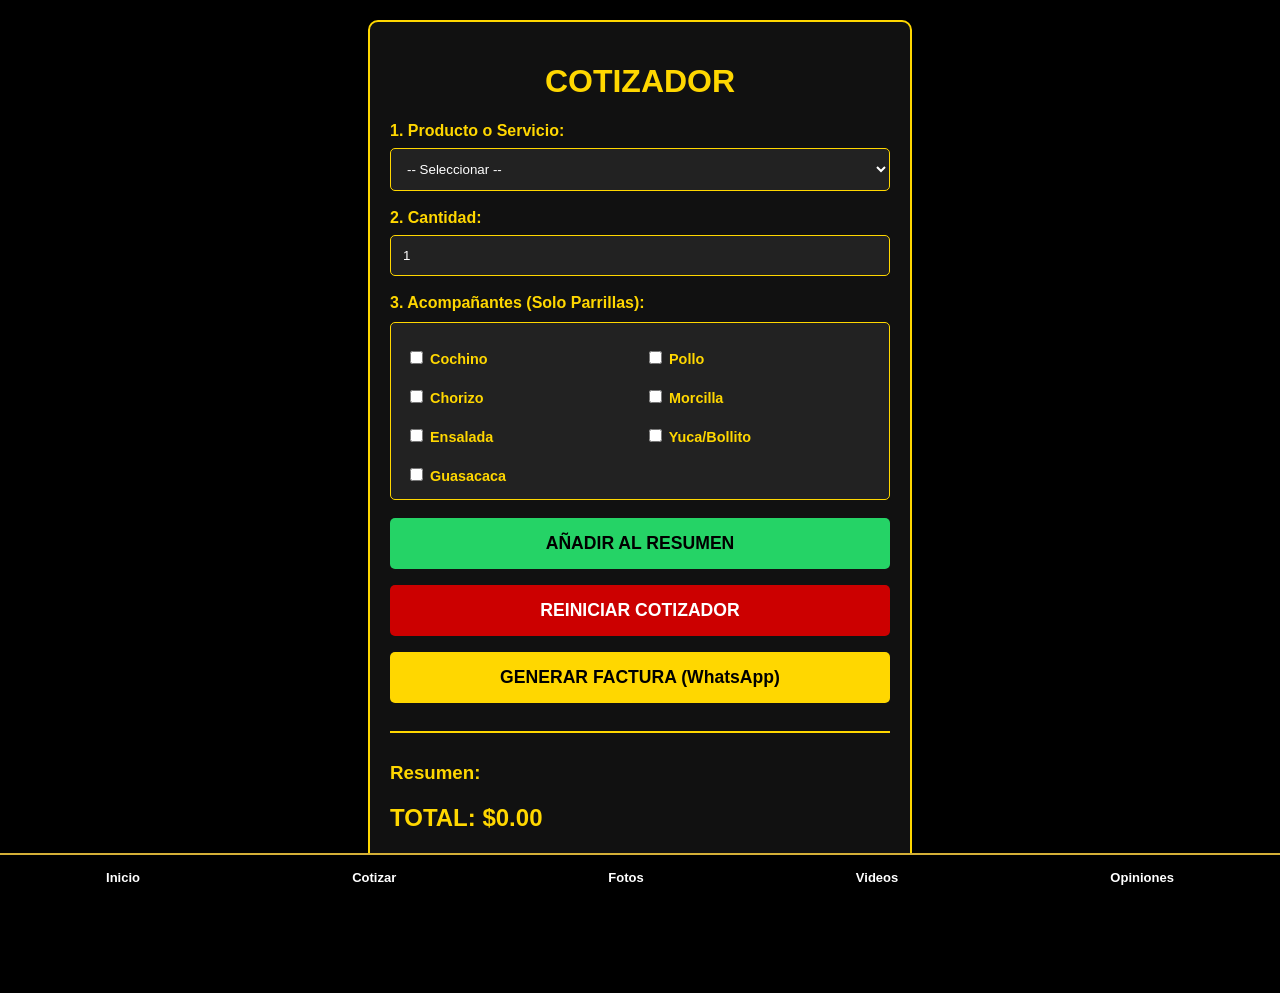
==== cotizador.html @ cdf49031 "Update cotizador.html" ====
<!DOCTYPE html>
<html lang="es">
<head>
    <meta charset="UTF-8">
    <meta name="viewport" content="width=device-width, initial-scale=1.0">
    <title>Cotizador | Los Cócteles de Willian FP</title>
    <style>
        body { background: #000; color: #fff; font-family: sans-serif; padding: 20px; padding-bottom: 120px; margin: 0; }
        .contenedor { max-width: 500px; margin: auto; border: 2px solid #FFD700; padding: 20px; border-radius: 10px; background: #111; }
        h1 { color: #FFD700; text-align: center; text-transform: uppercase; }
        
        label { font-weight: bold; margin-top: 10px; display: block; color: #FFD700; }
        select, input[type="number"] { width: 100%; padding: 12px; margin: 8px 0; border-radius: 5px; border: 1px solid #FFD700; background: #222; color: #fff; box-sizing: border-box; }
        
        .opciones-grid { display: grid; grid-template-columns: 1fr 1fr; gap: 10px; margin: 10px 0; font-size: 0.9em; background: #222; padding: 15px; border-radius: 5px; border: 1px solid #FFD700; }
        
        button { width: 100%; padding: 15px; margin: 8px 0; border-radius: 5px; font-size: 1.1em; box-sizing: border-box; }
        .btn-verde { background: #25d366; color: #000; font-weight: bold; cursor: pointer; border: none; }
        .btn-rojo { background: #cc0000; color: #fff; font-weight: bold; cursor: pointer; border: none; }
        .btn-amarillo { background: #FFD700; color: #000; font-weight: bold; cursor: pointer; border: none; }
        
        #resumen-pedido { margin-top: 20px; border-top: 2px solid #FFD700; padding-top: 10px; }
        .item-resumen { background: #000; padding: 10px; margin: 5px 0; border-radius: 4px; border-left: 3px solid #25d366; }
        
        .menu-flotante { position: fixed; bottom: 0; left: 0; width: 100%; background: #000; padding: 15px 0; display: flex; justify-content: space-around; z-index: 1000; border-top: 2px solid #d4af37; }
        .menu-flotante a { color: #fff; text-decoration: none; font-weight: bold; font-size: 13px; }
    </style>
</head>
<body>

<div class="contenedor">
    <h1>Cotizador</h1>
    
    <label>1. Producto o Servicio:</label>
    <select id="producto">
        <option value="">-- Seleccionar --</option>
        <optgroup label="Parrillas">
            <option value="Parrilla de Solomo|20">Solomo ($20)</option>
            <option value="Parrilla de Lomito|25">Lomito ($25)</option>
            <option value="Parrilla Punta Nacional|20">Punta Nacional ($20)</option>
            <option value="Parrilla Angus|30">Punta Angus ($30)</option>
        </optgroup>
        <optgroup label="Cócteles">
            <option value="Piña Colada|2">Piña Colada ($2)</option>
            <option value="Daiquiri|2">Daiquiri ($2)</option>
            <option value="Ron Punch|1.8">Ron Punch ($1.8)</option>
            <option value="Cuba Libre|1.8">Cuba Libre ($1.8)</option>
            <option value="Caipiroska|1.8">Caipiroska ($1.8)</option>
            <option value="Destornillador|1.8">Destornillador ($1.8)</option>
            <option value="Sex on the Beach|2.5">Sex on the Beach ($2.5)</option>
            <option value="Mojito Cubano|2">Mojito Cubano ($2)</option>
            <option value="Polvo de media noche|3">Polvo de media noche ($3)</option>
            <option value="Arcoíris|2.5">Arcoíris ($2.5)</option>
            <option value="Tequila Sunrise|3">Tequila Sunrise ($3)</option>
            <option value="Canto de Sirena|3.5">Canto de Sirena ($3.5)</option>
            <option value="Cóctel Frutos Secos|2.5">Cóctel Frutos Secos ($2.5)</option>
            <option value="Coco Loco|3">Coco Loco ($3)</option>
            <option value="Orgasmo|4">Orgasmo ($4)</option>
            <option value="Orgasmo Múltiple|5">Orgasmo Múltiple ($5)</option>
            <option value="Margarita|3">Margarita ($3)</option>
            <option value="Magallanes Campeón|3">Magallanes Campeón ($3)</option>
        </optgroup>
        <optgroup label="Servicios">
            <option value="Bartender|70">Bartender ($70)</option>
            <option value="Mesonero|65">Mesonero ($65)</option>
            <option value="Parrillero|65">Parrillero ($65)</option>
        </optgroup>
    </select>

    <label>2. Cantidad:</label>
    <input type="number" id="cantidad" value="1" min="1">

    <label>3. Acompañantes (Solo Parrillas):</label>
    <div class="opciones-grid" id="acompanantes">
        <label><input type="checkbox" value="Cochino"> Cochino</label>
        <label><input type="checkbox" value="Pollo"> Pollo</label>
        <label><input type="checkbox" value="Chorizo"> Chorizo</label>
        <label><input type="checkbox" value="Morcilla"> Morcilla</label>
        <label><input type="checkbox" value="Ensalada"> Ensalada</label>
        <label><input type="checkbox" value="Yuca/Bollito"> Yuca/Bollito</label>
        <label><input type="checkbox" value="Guasacaca"> Guasacaca</label>
    </div>

    <button class="btn-verde" onclick="agregar()">AÑADIR AL RESUMEN</button>
    <button class="btn-rojo" onclick="reiniciar()">REINICIAR COTIZADOR</button>
    <button class="btn-amarillo" onclick="enviarWhatsApp()">GENERAR FACTURA (WhatsApp)</button>

    <div id="resumen-pedido">
        <h3 style="color: #FFD700;">Resumen:</h3>
        <div id="lista-items"></div>
        <h2 id="total-text" style="color: #FFD700;">TOTAL: $0.00</h2>
    </div>
</div>

<nav class="menu-flotante">
    <a href="index.html">Inicio</a>
    <a href="cotizador.html">Cotizar</a>
    <a href="fotos.html">Fotos</a>
    <a href="videos.html">Videos</a>
    <a href="opiniones.html">Opiniones</a>
</nav>

<script>
    let pedido = [];
    let total = 0;

    function agregar() {
        let select = document.getElementById('producto');
        if (!select.value) { alert("Por favor, selecciona un producto primero."); return; }
        
        let parts = select.value.split('|');
        let nombre = parts[0];
        let precio = parseFloat(parts[1]);
        let cant = parseInt(document.getElementById('cantidad').value);
        
        // Recoger acompañantes de la parrilla
        let extras = [];
        document.querySelectorAll('#acompanantes input:checked').forEach(c => extras.push(c.value));
        
        let descripcionFinal = nombre;
        if (extras.length > 0) {
            descripcionFinal += " (" + extras.join(", ") + ")";
        }

        let subtotal = precio * cant;
        pedido.push({nombre: descripcionFinal, cant: cant, subtotal: subtotal});
        total += subtotal;
        
        // Limpiar formulario para el siguiente item
        select.value = "";
        document.getElementById('cantidad').value = "1";
        document.querySelectorAll('#acompanantes input').forEach(c => c.checked = false);
        
        actualizarUI();
    }

    function actualizarUI() {
        let lista = document.getElementById('lista-items');
        lista.innerHTML = pedido.map(i => `<div class="item-resumen">${i.cant}x ${i.nombre} - $${i.subtotal.toFixed(2)}</div>`).join('');
        document.getElementById('total-text').innerText = "TOTAL: $" + total.toFixed(2);
    }

    function reiniciar() {
        pedido = []; 
        total = 0;
        document.getElementById('producto').value = "";
        document.getElementById('cantidad').value = "1";
        document.querySelectorAll('#acompanantes input').forEach(c => c.checked = false);
        actualizarUI();
    }

    function enviarWhatsApp() {
        if(pedido.length === 0) { alert("¡El pedido está vacío, Capitán!"); return; }
        let msg = "Hola Willian, quiero cotizar el siguiente pedido:\n\n" + pedido.map(i => i.cant + "x " + i.nombre + " - $" + i.subtotal.toFixed(2)).join("\n");
        msg += "\n\nTOTAL: $" + total.toFixed(2);
        
        // Número de Willian Campos
        window.open("https://wa.me/584248237912?text=" + encodeURIComponent(msg));
    }
</script>

</body>
</html>
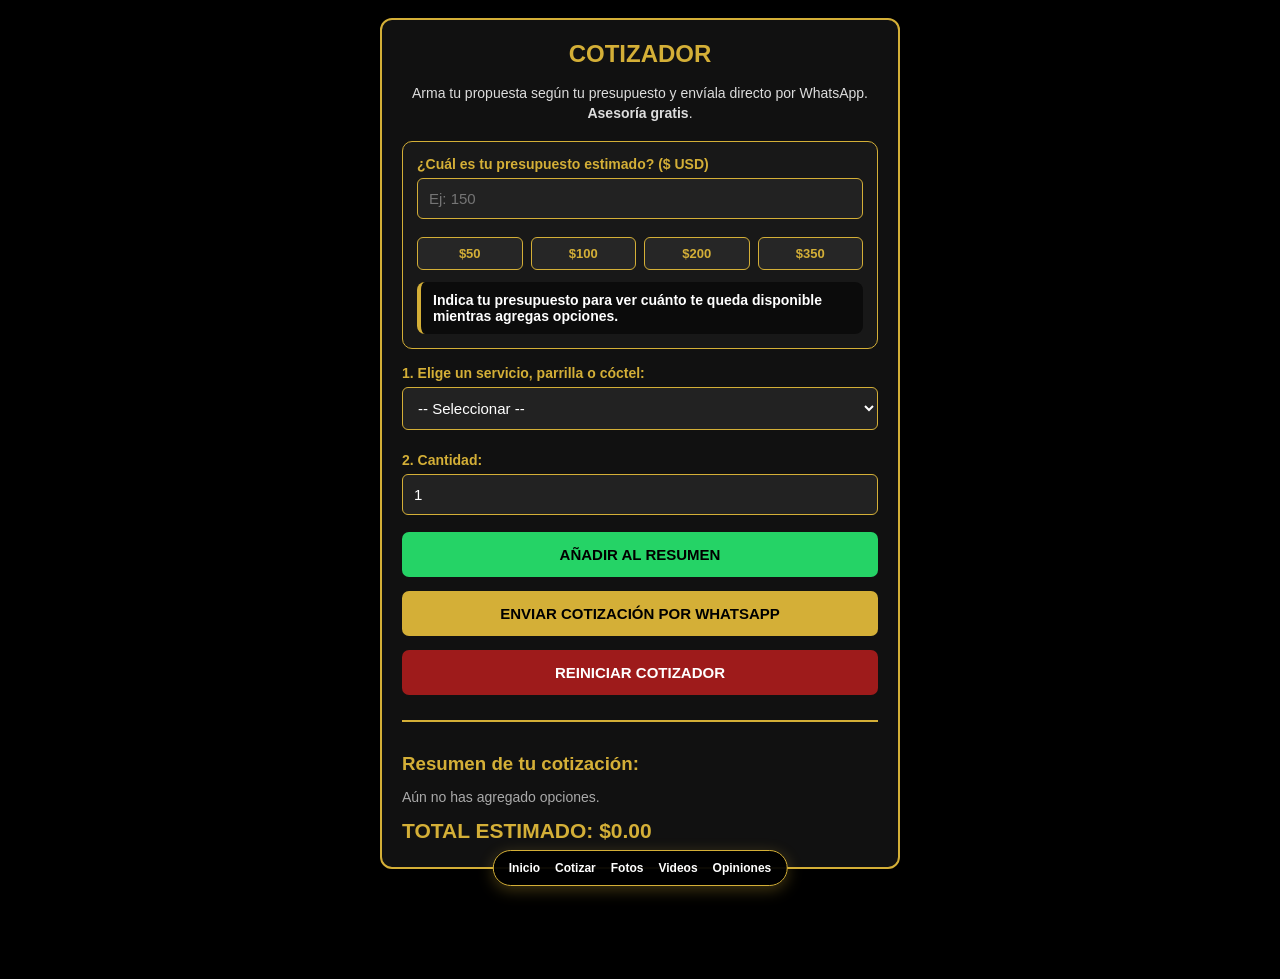
==== commit a17baa71: "Update cotizador.html" ====
--- a/cotizador.html
+++ b/cotizador.html
@@ -3,62 +3,93 @@
 <head>
     <meta charset="UTF-8">
     <meta name="viewport" content="width=device-width, initial-scale=1.0">
-    <title>Cotizador | Los Cócteles de Willian FP</title>
+    <meta name="theme-color" content="#000000">
+    <title>Cotizador | Los Cócteles de Willian</title>
     <style>
-        body { background: #000; color: #fff; font-family: sans-serif; padding: 20px; padding-bottom: 120px; margin: 0; }
-        .contenedor { max-width: 500px; margin: auto; border: 2px solid #FFD700; padding: 20px; border-radius: 10px; background: #111; }
-        h1 { color: #FFD700; text-align: center; text-transform: uppercase; }
-        
-        label { font-weight: bold; margin-top: 10px; display: block; color: #FFD700; }
-        select, input[type="number"] { width: 100%; padding: 12px; margin: 8px 0; border-radius: 5px; border: 1px solid #FFD700; background: #222; color: #fff; box-sizing: border-box; }
-        
-        .opciones-grid { display: grid; grid-template-columns: 1fr 1fr; gap: 10px; margin: 10px 0; font-size: 0.9em; background: #222; padding: 15px; border-radius: 5px; border: 1px solid #FFD700; }
-        
-        button { width: 100%; padding: 15px; margin: 8px 0; border-radius: 5px; font-size: 1.1em; box-sizing: border-box; }
-        .btn-verde { background: #25d366; color: #000; font-weight: bold; cursor: pointer; border: none; }
-        .btn-rojo { background: #cc0000; color: #fff; font-weight: bold; cursor: pointer; border: none; }
-        .btn-amarillo { background: #FFD700; color: #000; font-weight: bold; cursor: pointer; border: none; }
-        
-        #resumen-pedido { margin-top: 20px; border-top: 2px solid #FFD700; padding-top: 10px; }
-        .item-resumen { background: #000; padding: 10px; margin: 5px 0; border-radius: 4px; border-left: 3px solid #25d366; }
-        
-        .menu-flotante { position: fixed; bottom: 0; left: 0; width: 100%; background: #000; padding: 15px 0; display: flex; justify-content: space-around; z-index: 1000; border-top: 2px solid #d4af37; }
-        .menu-flotante a { color: #fff; text-decoration: none; font-weight: bold; font-size: 13px; }
+        body { background: #000; color: #fff; font-family: 'Arial', sans-serif; padding: 18px; padding-bottom: 110px; margin: 0; }
+        .contenedor { max-width: 520px; margin: auto; border: 2px solid #d4af37; padding: 20px; border-radius: 12px; background: #111; box-sizing: border-box; }
+        h1 { color: #d4af37; text-align: center; text-transform: uppercase; margin-top: 0; font-size: 24px; }
+        .subtitulo { text-align: center; color: #ddd; font-size: 14px; margin-bottom: 18px; line-height: 1.4; }
+
+        .bloque-presupuesto { background: #181818; border: 1px solid #d4af37; border-radius: 10px; padding: 14px; margin-bottom: 16px; }
+        .chips-presupuesto { display: grid; grid-template-columns: repeat(4, 1fr); gap: 8px; margin-top: 8px; }
+        .chip-btn { background: #262626; color: #d4af37; border: 1px solid #d4af37; border-radius: 6px; padding: 8px 4px; font-weight: bold; font-size: 13px; cursor: pointer; }
+        .chip-btn:hover { background: #d4af37; color: #000; }
+
+        .estado-presupuesto { margin-top: 12px; padding: 10px 12px; border-radius: 8px; font-size: 14px; font-weight: bold; background: #0b0b0b; border-left: 4px solid #d4af37; }
+        .estado-ok { color: #25d366; border-left-color: #25d366; }
+        .estado-alerta { color: #ffcc00; border-left-color: #ffcc00; }
+
+        label { font-weight: bold; margin-top: 12px; display: block; color: #d4af37; font-size: 14px; }
+        select, input[type="number"] { width: 100%; padding: 11px; margin: 6px 0 10px; border-radius: 6px; border: 1px solid #d4af37; background: #222; color: #fff; box-sizing: border-box; font-size: 15px; }
+
+        #bloque-acompanantes { display: none; margin-top: 6px; }
+        .opciones-grid { display: grid; grid-template-columns: 1fr 1fr; gap: 8px; margin: 8px 0 12px; font-size: 13px; background: #1a1a1a; padding: 12px; border-radius: 8px; border: 1px solid #d4af37; }
+        .opciones-grid label { margin: 0; color: #fff; font-weight: normal; display: flex; align-items: center; gap: 6px; cursor: pointer; }
+
+        button.accion-principal { width: 100%; padding: 14px; margin: 7px 0; border-radius: 7px; font-size: 15px; box-sizing: border-box; font-weight: bold; cursor: pointer; border: none; }
+        .btn-verde { background: #25d366; color: #000; }
+        .btn-amarillo { background: #d4af37; color: #000; }
+        .btn-rojo { background: #9e1b1b; color: #fff; }
+
+        #resumen-pedido { margin-top: 18px; border-top: 2px solid #d4af37; padding-top: 12px; }
+        .item-resumen { background: #000; padding: 10px 12px; margin: 7px 0; border-radius: 6px; border-left: 3px solid #25d366; display: flex; justify-content: space-between; align-items: center; gap: 10px; font-size: 14px; }
+        .btn-quitar { background: transparent; color: #ff6b6b; border: 1px solid #ff6b6b; border-radius: 5px; padding: 4px 8px; font-size: 12px; cursor: pointer; flex-shrink: 0; }
+        .total-final { color: #d4af37; margin: 12px 0 4px; font-size: 21px; }
+
+        .menu-flotante { position: fixed; bottom: 14px; left: 50%; transform: translateX(-50%); background: rgba(0, 0, 0, 0.95); padding: 10px 15px; border-radius: 30px; display: flex; gap: 15px; box-shadow: 0 4px 15px rgba(212, 175, 55, 0.3); z-index: 1000; border: 1px solid #d4af37; font-size: 12px; }
+        .menu-flotante a { color: #fff; text-decoration: none; font-weight: bold; }
+        .menu-flotante a:hover { color: #d4af37; }
     </style>
 </head>
 <body>
 
 <div class="contenedor">
     <h1>Cotizador</h1>
-    
-    <label>1. Producto o Servicio:</label>
-    <select id="producto">
+    <p class="subtitulo">Arma tu propuesta según tu presupuesto y envíala directo por WhatsApp. <strong>Asesoría gratis</strong>.</p>
+
+    <div class="bloque-presupuesto">
+        <label style="margin-top: 0;">¿Cuál es tu presupuesto estimado? ($ USD)</label>
+        <input type="number" id="presupuesto" placeholder="Ej: 150" min="0" step="1" oninput="actualizarUI()">
+        <div class="chips-presupuesto">
+            <button type="button" class="chip-btn" onclick="setPresupuesto(50)">$50</button>
+            <button type="button" class="chip-btn" onclick="setPresupuesto(100)">$100</button>
+            <button type="button" class="chip-btn" onclick="setPresupuesto(200)">$200</button>
+            <button type="button" class="chip-btn" onclick="setPresupuesto(350)">$350</button>
+        </div>
+        <div id="estado-presupuesto" class="estado-presupuesto">
+            Indica tu presupuesto para ver cuánto te queda disponible mientras agregas opciones.
+        </div>
+    </div>
+
+    <label for="producto">1. Elige un servicio, parrilla o cóctel:</label>
+    <select id="producto" onchange="toggleAcompanantes()">
         <option value="">-- Seleccionar --</option>
         <optgroup label="Parrillas">
-            <option value="Parrilla de Solomo|20">Solomo ($20)</option>
-            <option value="Parrilla de Lomito|25">Lomito ($25)</option>
-            <option value="Parrilla Punta Nacional|20">Punta Nacional ($20)</option>
-            <option value="Parrilla Angus|30">Punta Angus ($30)</option>
+            <option value="Parrilla de Solomo|30">Solomo ($30)</option>
+            <option value="Parrilla de Lomito|35">Lomito ($35)</option>
+            <option value="Parrilla Punta Nacional|30">Punta Nacional ($30)</option>
+            <option value="Parrilla Angus|45">Punta Angus ($45)</option>
         </optgroup>
         <optgroup label="Cócteles">
-            <option value="Piña Colada|2">Piña Colada ($2)</option>
-            <option value="Daiquiri|2">Daiquiri ($2)</option>
-            <option value="Ron Punch|1.8">Ron Punch ($1.8)</option>
-            <option value="Cuba Libre|1.8">Cuba Libre ($1.8)</option>
-            <option value="Caipiroska|1.8">Caipiroska ($1.8)</option>
-            <option value="Destornillador|1.8">Destornillador ($1.8)</option>
-            <option value="Sex on the Beach|2.5">Sex on the Beach ($2.5)</option>
-            <option value="Mojito Cubano|2">Mojito Cubano ($2)</option>
-            <option value="Polvo de media noche|3">Polvo de media noche ($3)</option>
-            <option value="Arcoíris|2.5">Arcoíris ($2.5)</option>
-            <option value="Tequila Sunrise|3">Tequila Sunrise ($3)</option>
-            <option value="Canto de Sirena|3.5">Canto de Sirena ($3.5)</option>
-            <option value="Cóctel Frutos Secos|2.5">Cóctel Frutos Secos ($2.5)</option>
-            <option value="Coco Loco|3">Coco Loco ($3)</option>
-            <option value="Orgasmo|4">Orgasmo ($4)</option>
-            <option value="Orgasmo Múltiple|5">Orgasmo Múltiple ($5)</option>
-            <option value="Margarita|3">Margarita ($3)</option>
-            <option value="Magallanes Campeón|3">Magallanes Campeón ($3)</option>
+            <option value="Piña Colada|3">Piña Colada ($3)</option>
+            <option value="Daiquiri|3">Daiquiri ($3)</option>
+            <option value="Ron Punch|2.5">Ron Punch ($2.5)</option>
+            <option value="Cuba Libre|2.5">Cuba Libre ($2.5)</option>
+            <option value="Caipiroska|3">Caipiroska ($3)</option>
+            <option value="Destornillador|3">Destornillador ($3)</option>
+            <option value="Sex on the Beach|3.5">Sex on the Beach ($3.5)</option>
+            <option value="Mojito Cubano|3">Mojito Cubano ($3)</option>
+            <option value="Polvo de media noche|5">Polvo de media noche ($5)</option>
+            <option value="Arcoíris|4">Arcoíris ($4)</option>
+            <option value="Tequila Sunrise|4">Tequila Sunrise ($4)</option>
+            <option value="Canto de Sirena|4.5">Canto de Sirena ($4.5)</option>
+            <option value="Cóctel Frutos Secos|3.5">Cóctel Frutos Secos ($3.5)</option>
+            <option value="Coco Loco|5">Coco Loco ($5)</option>
+            <option value="Orgasmo|6">Orgasmo ($6)</option>
+            <option value="Orgasmo Múltiple|7">Orgasmo Múltiple ($7)</option>
+            <option value="Margarita|4">Margarita ($4)</option>
+            <option value="Magallanes Campeón|4">Magallanes Campeón ($4)</option>
         </optgroup>
         <optgroup label="Servicios">
             <option value="Bartender|70">Bartender ($70)</option>
@@ -67,28 +98,30 @@
         </optgroup>
     </select>
 
-    <label>2. Cantidad:</label>
+    <label for="cantidad">2. Cantidad:</label>
     <input type="number" id="cantidad" value="1" min="1">
 
-    <label>3. Acompañantes (Solo Parrillas):</label>
-    <div class="opciones-grid" id="acompanantes">
-        <label><input type="checkbox" value="Cochino"> Cochino</label>
-        <label><input type="checkbox" value="Pollo"> Pollo</label>
-        <label><input type="checkbox" value="Chorizo"> Chorizo</label>
-        <label><input type="checkbox" value="Morcilla"> Morcilla</label>
-        <label><input type="checkbox" value="Ensalada"> Ensalada</label>
-        <label><input type="checkbox" value="Yuca/Bollito"> Yuca/Bollito</label>
-        <label><input type="checkbox" value="Guasacaca"> Guasacaca</label>
+    <div id="bloque-acompanantes">
+        <label>3. Acompañantes (Parrillas):</label>
+        <div class="opciones-grid" id="acompanantes">
+            <label><input type="checkbox" value="Cochino"> Cochino</label>
+            <label><input type="checkbox" value="Pollo"> Pollo</label>
+            <label><input type="checkbox" value="Chorizo"> Chorizo</label>
+            <label><input type="checkbox" value="Morcilla"> Morcilla</label>
+            <label><input type="checkbox" value="Ensalada"> Ensalada</label>
+            <label><input type="checkbox" value="Yuca/Bollito"> Yuca/Bollito</label>
+            <label><input type="checkbox" value="Guasacaca"> Guasacaca</label>
+        </div>
     </div>
 
-    <button class="btn-verde" onclick="agregar()">AÑADIR AL RESUMEN</button>
-    <button class="btn-rojo" onclick="reiniciar()">REINICIAR COTIZADOR</button>
-    <button class="btn-amarillo" onclick="enviarWhatsApp()">GENERAR FACTURA (WhatsApp)</button>
+    <button type="button" class="accion-principal btn-verde" onclick="agregar()">AÑADIR AL RESUMEN</button>
+    <button type="button" class="accion-principal btn-amarillo" onclick="enviarWhatsApp()">ENVIAR COTIZACIÓN POR WHATSAPP</button>
+    <button type="button" class="accion-principal btn-rojo" onclick="reiniciar()">REINICIAR COTIZADOR</button>
 
     <div id="resumen-pedido">
-        <h3 style="color: #FFD700;">Resumen:</h3>
-        <div id="lista-items"></div>
-        <h2 id="total-text" style="color: #FFD700;">TOTAL: $0.00</h2>
+        <h3 style="color: #d4af37; margin-bottom: 8px;">Resumen de tu cotización:</h3>
+        <div id="lista-items"><p style="color: #aaa; font-size: 14px;">Aún no has agregado opciones.</p></div>
+        <h2 id="total-text" class="total-final">TOTAL ESTIMADO: $0.00</h2>
     </div>
 </div>
 
@@ -102,61 +135,126 @@
 
 <script>
     let pedido = [];
-    let total = 0;
+
+    function setPresupuesto(monto) {
+        document.getElementById('presupuesto').value = monto;
+        actualizarUI();
+    }
+
+    function toggleAcompanantes() {
+        let val = document.getElementById('producto').value;
+        let bloque = document.getElementById('bloque-acompanantes');
+        bloque.style.display = val.startsWith("Parrilla") ? "block" : "none";
+        if (!val.startsWith("Parrilla")) {
+            document.querySelectorAll('#acompanantes input').forEach(c => c.checked = false);
+        }
+    }
 
     function agregar() {
         let select = document.getElementById('producto');
-        if (!select.value) { alert("Por favor, selecciona un producto primero."); return; }
-        
+        if (!select.value) {
+            alert("Por favor, selecciona un servicio, parrilla o cóctel primero.");
+            return;
+        }
+
         let parts = select.value.split('|');
         let nombre = parts[0];
         let precio = parseFloat(parts[1]);
+
         let cant = parseInt(document.getElementById('cantidad').value);
-        
-        // Recoger acompañantes de la parrilla
+        if (isNaN(cant) || cant < 1) {
+            cant = 1;
+        }
+
         let extras = [];
-        document.querySelectorAll('#acompanantes input:checked').forEach(c => extras.push(c.value));
-        
+        if (select.value.startsWith("Parrilla")) {
+            document.querySelectorAll('#acompanantes input:checked').forEach(c => extras.push(c.value));
+        }
+
         let descripcionFinal = nombre;
         if (extras.length > 0) {
             descripcionFinal += " (" + extras.join(", ") + ")";
         }
 
         let subtotal = precio * cant;
-        pedido.push({nombre: descripcionFinal, cant: cant, subtotal: subtotal});
-        total += subtotal;
-        
-        // Limpiar formulario para el siguiente item
+        pedido.push({ nombre: descripcionFinal, cant: cant, subtotal: subtotal });
+
         select.value = "";
         document.getElementById('cantidad').value = "1";
         document.querySelectorAll('#acompanantes input').forEach(c => c.checked = false);
-        
+        toggleAcompanantes();
+        actualizarUI();
+    }
+
+    function quitarItem(index) {
+        pedido.splice(index, 1);
         actualizarUI();
     }
 
     function actualizarUI() {
         let lista = document.getElementById('lista-items');
-        lista.innerHTML = pedido.map(i => `<div class="item-resumen">${i.cant}x ${i.nombre} - $${i.subtotal.toFixed(2)}</div>`).join('');
-        document.getElementById('total-text').innerText = "TOTAL: $" + total.toFixed(2);
+        if (pedido.length === 0) {
+            lista.innerHTML = '<p style="color: #aaa; font-size: 14px;">Aún no has agregado opciones.</p>';
+        } else {
+            lista.innerHTML = pedido.map((i, idx) => `
+                <div class="item-resumen">
+                    <span>${i.cant}x ${i.nombre} - <strong>$${i.subtotal.toFixed(2)}</strong></span>
+                    <button type="button" class="btn-quitar" onclick="quitarItem(${idx})">Quitar</button>
+                </div>
+            `).join('');
+        }
+
+        let total = pedido.reduce((acc, item) => acc + item.subtotal, 0);
+        document.getElementById('total-text').innerText = "TOTAL ESTIMADO: $" + total.toFixed(2);
+
+        let presRaw = parseFloat(document.getElementById('presupuesto').value);
+        let estadoBox = document.getElementById('estado-presupuesto');
+
+        if (!isNaN(presRaw) && presRaw > 0) {
+            let diferencia = presRaw - total;
+            if (diferencia >= 0) {
+                estadoBox.className = "estado-presupuesto estado-ok";
+                estadoBox.innerText = "Dentro de tu presupuesto ($" + presRaw.toFixed(2) + ") — Te quedan $" + diferencia.toFixed(2) + " disponibles.";
+            } else {
+                estadoBox.className = "estado-presupuesto estado-alerta";
+                estadoBox.innerText = "Supera tu presupuesto ($" + presRaw.toFixed(2) + ") por $" + Math.abs(diferencia).toFixed(2) + ". Puedes quitar algún ítem o pedir asesoría.";
+            }
+        } else {
+            estadoBox.className = "estado-presupuesto";
+            estadoBox.innerText = "Indica tu presupuesto para ver cuánto te queda disponible mientras agregas opciones.";
+        }
     }
 
     function reiniciar() {
-        pedido = []; 
-        total = 0;
+        pedido = [];
+        document.getElementById('presupuesto').value = "";
         document.getElementById('producto').value = "";
         document.getElementById('cantidad').value = "1";
         document.querySelectorAll('#acompanantes input').forEach(c => c.checked = false);
+        toggleAcompanantes();
         actualizarUI();
     }
 
     function enviarWhatsApp() {
-        if(pedido.length === 0) { alert("¡El pedido está vacío, Capitán!"); return; }
-        let msg = "Hola Willian, quiero cotizar el siguiente pedido:\n\n" + pedido.map(i => i.cant + "x " + i.nombre + " - $" + i.subtotal.toFixed(2)).join("\n");
-        msg += "\n\nTOTAL: $" + total.toFixed(2);
-        
-        // Número de Willian Campos
-        window.open("https://wa.me/584248237912?text=" + encodeURIComponent(msg));
-    }
+        if (pedido.length === 0) {
+            alert("Agrega al menos un servicio, parrilla o cóctel antes de enviar.");
+            return;
+        }
+        let total = pedido.reduce((acc, item) => acc + item.subtotal, 0);
+        let presRaw = parseFloat(document.getElementById('presupuesto').value);
+
+        let msg = "Hola Willian, quiero cotizar lo siguiente con Los Cócteles de Willian:\n\n";
+        msg += pedido.map(i => "• " + i.cant + "x " + i.nombre + " — $" + i.subtotal.toFixed(2)).join("\n");
+        msg += "\n\nTotal estimado: $" + total.toFixed(2);
+        if (!isNaN(presRaw) && presRaw > 0) {
+            msg += "\nMi presupuesto estimado: $" + presRaw.toFixed(2);
+        }
+        msg += "\n\nAgradezco asesoría y disponibilidad de fecha.";
+
+        window.open("https://wa.me/584267746622?text=" + encodeURIComponent(msg), "_blank");
+    }
+
+    actualizarUI();
 </script>
 
 </body>
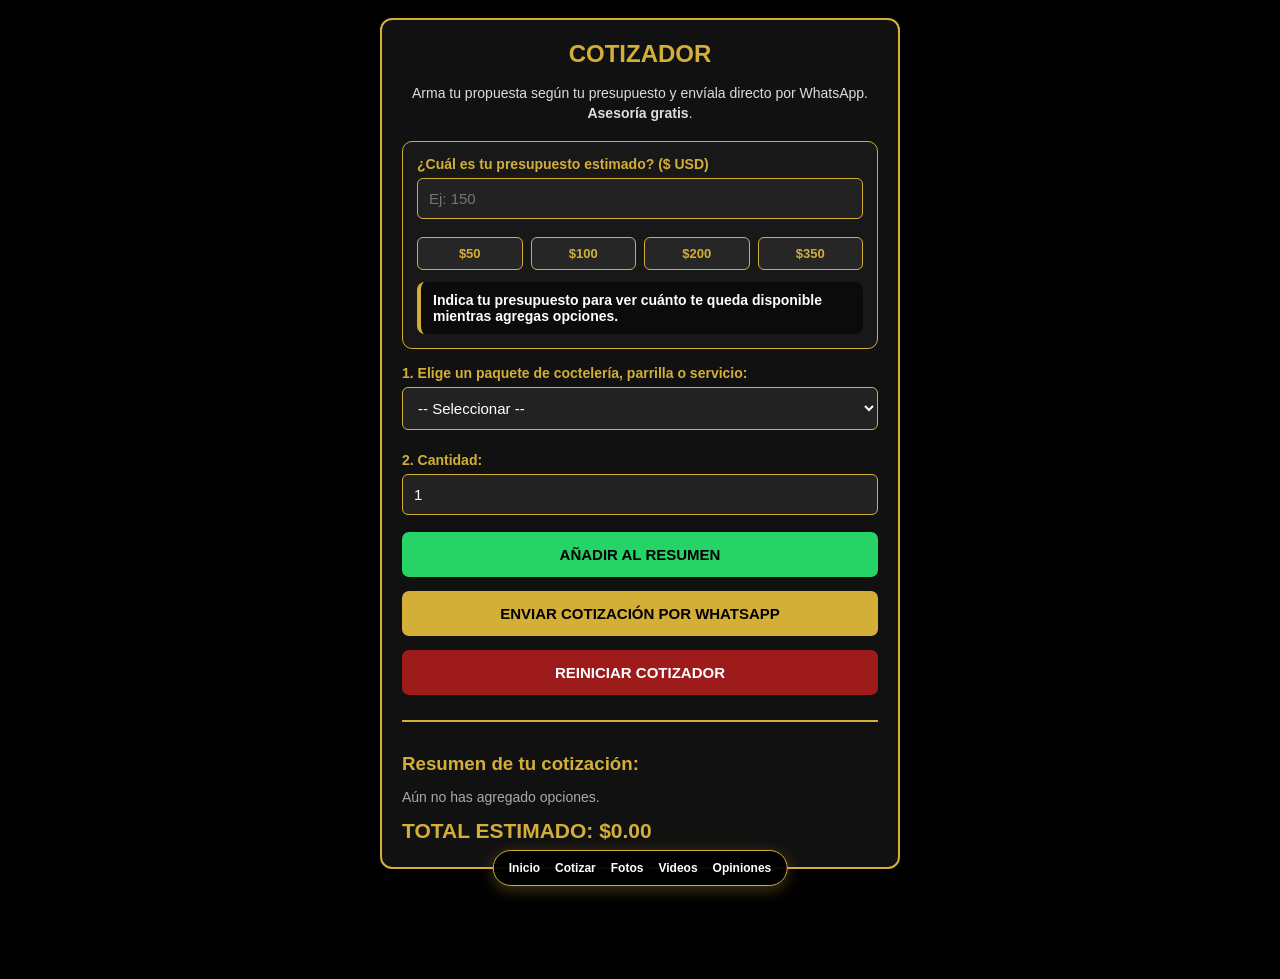
==== commit a3b2b669: "Update cotizador.html" ====
--- a/cotizador.html
+++ b/cotizador.html
@@ -23,9 +23,15 @@
         label { font-weight: bold; margin-top: 12px; display: block; color: #d4af37; font-size: 14px; }
         select, input[type="number"] { width: 100%; padding: 11px; margin: 6px 0 10px; border-radius: 6px; border: 1px solid #d4af37; background: #222; color: #fff; box-sizing: border-box; font-size: 15px; }
 
-        #bloque-acompanantes { display: none; margin-top: 6px; }
+        #bloque-acompanantes, #bloque-cocteleria { display: none; margin-top: 6px; }
         .opciones-grid { display: grid; grid-template-columns: 1fr 1fr; gap: 8px; margin: 8px 0 12px; font-size: 13px; background: #1a1a1a; padding: 12px; border-radius: 8px; border: 1px solid #d4af37; }
         .opciones-grid label { margin: 0; color: #fff; font-weight: normal; display: flex; align-items: center; gap: 6px; cursor: pointer; }
+
+        .caja-info-coctel { background: #181818; border: 1px solid #d4af37; border-radius: 8px; padding: 12px; margin: 8px 0 12px; font-size: 12.5px; line-height: 1.45; color: #eee; }
+        .caja-info-coctel strong { color: #d4af37; }
+        .caja-info-coctel ul { margin: 6px 0 8px 18px; padding: 0; }
+        .caja-info-coctel li { margin-bottom: 3px; }
+        .nota-reglas { background: #0d0d0d; border-left: 3px solid #d4af37; padding: 8px 10px; border-radius: 5px; font-size: 12px; color: #ddd; margin-top: 8px; }
 
         button.accion-principal { width: 100%; padding: 14px; margin: 7px 0; border-radius: 7px; font-size: 15px; box-sizing: border-box; font-weight: bold; cursor: pointer; border: none; }
         .btn-verde { background: #25d366; color: #000; }
@@ -62,41 +68,51 @@
         </div>
     </div>
 
-    <label for="producto">1. Elige un servicio, parrilla o cóctel:</label>
-    <select id="producto" onchange="toggleAcompanantes()">
+    <label for="producto">1. Elige un paquete de coctelería, parrilla o servicio:</label>
+    <select id="producto" onchange="toggleDetallesProducto()">
         <option value="">-- Seleccionar --</option>
+        <optgroup label="Paquetes de Coctelería (10 tipos con variantes)">
+            <option value="Paquete Ágata (50 cócteles)|115|140|coctel">Paquete Ágata — 50 cócteles ($115 Tradicional / $140 Cristalería)</option>
+            <option value="Paquete Esmeralda (100 cócteles)|230|280|coctel">Paquete Esmeralda — 100 cócteles ($230 Tradicional / $280 Cristalería)</option>
+            <option value="Paquete Rubí (150 cócteles)|345|420|coctel">Paquete Rubí — 150 cócteles ($345 Tradicional / $420 Cristalería)</option>
+            <option value="Paquete Diamante (200 cócteles)|460|560|coctel">Paquete Diamante — 200 cócteles ($460 Tradicional / $560 Cristalería)</option>
+        </optgroup>
         <optgroup label="Parrillas">
-            <option value="Parrilla de Solomo|30">Solomo ($30)</option>
-            <option value="Parrilla de Lomito|35">Lomito ($35)</option>
-            <option value="Parrilla Punta Nacional|30">Punta Nacional ($30)</option>
-            <option value="Parrilla Angus|45">Punta Angus ($45)</option>
-        </optgroup>
-        <optgroup label="Cócteles">
-            <option value="Piña Colada|3">Piña Colada ($3)</option>
-            <option value="Daiquiri|3">Daiquiri ($3)</option>
-            <option value="Ron Punch|2.5">Ron Punch ($2.5)</option>
-            <option value="Cuba Libre|2.5">Cuba Libre ($2.5)</option>
-            <option value="Caipiroska|3">Caipiroska ($3)</option>
-            <option value="Destornillador|3">Destornillador ($3)</option>
-            <option value="Sex on the Beach|3.5">Sex on the Beach ($3.5)</option>
-            <option value="Mojito Cubano|3">Mojito Cubano ($3)</option>
-            <option value="Polvo de media noche|5">Polvo de media noche ($5)</option>
-            <option value="Arcoíris|4">Arcoíris ($4)</option>
-            <option value="Tequila Sunrise|4">Tequila Sunrise ($4)</option>
-            <option value="Canto de Sirena|4.5">Canto de Sirena ($4.5)</option>
-            <option value="Cóctel Frutos Secos|3.5">Cóctel Frutos Secos ($3.5)</option>
-            <option value="Coco Loco|5">Coco Loco ($5)</option>
-            <option value="Orgasmo|6">Orgasmo ($6)</option>
-            <option value="Orgasmo Múltiple|7">Orgasmo Múltiple ($7)</option>
-            <option value="Margarita|4">Margarita ($4)</option>
-            <option value="Magallanes Campeón|4">Magallanes Campeón ($4)</option>
+            <option value="Parrilla de Solomo|30|30|parrilla">Solomo ($30)</option>
+            <option value="Parrilla de Lomito|35|35|parrilla">Lomito ($35)</option>
+            <option value="Parrilla Punta Nacional|30|30|parrilla">Punta Nacional ($30)</option>
+            <option value="Parrilla Angus|45|45|parrilla">Punta Angus ($45)</option>
         </optgroup>
         <optgroup label="Servicios">
-            <option value="Bartender|70">Bartender ($70)</option>
-            <option value="Mesonero|65">Mesonero ($65)</option>
-            <option value="Parrillero|65">Parrillero ($65)</option>
+            <option value="Bartender|70|70|servicio">Bartender ($70)</option>
+            <option value="Mesonero|65|65|servicio">Mesonero ($65)</option>
+            <option value="Parrillero|65|65|servicio">Parrillero ($65)</option>
         </optgroup>
     </select>
+
+    <div id="bloque-cocteleria">
+        <label for="version-coctel">Versión del paquete:</label>
+        <select id="version-coctel" onchange="actualizarVistaVersion()">
+            <option value="tradicional">Tradicional — Vaso plástico transparente de 12 oz ($2.30 c/u)</option>
+            <option value="cristaleria">Cristalería — Copas de cristal ($2.80 c/u)</option>
+        </select>
+
+        <div class="caja-info-coctel">
+            <div><strong>Incluye 10 familias de cócteles con sus variantes:</strong></div>
+            <ul>
+                <li><strong>Piña Colada:</strong> Tradicional y variantes de color (roja, verde, azul, rosada).</li>
+                <li><strong>Daiquirí:</strong> Fresa, parchita, fruit punch y rum punch.</li>
+                <li><strong>Mojito Cubano:</strong> Tradicional (limón), fresa, parchita y patilla.</li>
+                <li><strong>Caipiroska:</strong> Tradicional (limón), fresa, parchita y patilla.</li>
+                <li><strong>Clásicos y especiales:</strong> Destornillador, Cuba Libre, Sexo en la playa (Sex on the Beach), Tren de Medianoche, Cocoloco y Arcoíris.</li>
+            </ul>
+            <div class="nota-reglas">
+                <strong>Reglas del servicio:</strong><br>
+                • <strong>Cristalería:</strong> si se parte o extravía alguna copa <strong>a partir de 5 copas</strong>, se cobrará la reposición en <strong>$3.00 cada una</strong>.<br>
+                • <strong>Reserva:</strong> <strong>50 %</strong> para apartar la fecha y <strong>50 %</strong> en la mañana del evento para comprar los ingredientes perecederos.
+            </div>
+        </div>
+    </div>
 
     <label for="cantidad">2. Cantidad:</label>
     <input type="number" id="cantidad" value="1" min="1">
@@ -141,25 +157,55 @@
         actualizarUI();
     }
 
-    function toggleAcompanantes() {
+    function toggleDetallesProducto() {
         let val = document.getElementById('producto').value;
-        let bloque = document.getElementById('bloque-acompanantes');
-        bloque.style.display = val.startsWith("Parrilla") ? "block" : "none";
-        if (!val.startsWith("Parrilla")) {
+        let parts = val ? val.split('|') : [];
+        let tipo = parts[3] || "";
+
+        let bloqueParrilla = document.getElementById('bloque-acompanantes');
+        let bloqueCoctel = document.getElementById('bloque-cocteleria');
+
+        bloqueParrilla.style.display = (tipo === "parrilla") ? "block" : "none";
+        if (tipo !== "parrilla") {
             document.querySelectorAll('#acompanantes input').forEach(c => c.checked = false);
         }
+
+        bloqueCoctel.style.display = (tipo === "coctel") ? "block" : "none";
+        if (tipo !== "coctel") {
+            document.getElementById('version-coctel').value = "tradicional";
+        }
+    }
+
+    function actualizarVistaVersion() {
+        // Mantiene la selección activa de versión (tradicional / cristaleria)
     }
 
     function agregar() {
         let select = document.getElementById('producto');
         if (!select.value) {
-            alert("Por favor, selecciona un servicio, parrilla o cóctel primero.");
+            alert("Por favor, selecciona un paquete, parrilla o servicio primero.");
             return;
         }
 
         let parts = select.value.split('|');
         let nombre = parts[0];
-        let precio = parseFloat(parts[1]);
+        let precioTradicional = parseFloat(parts[1]);
+        let precioCristal = parseFloat(parts[2]);
+        let tipo = parts[3];
+
+        let precio = precioTradicional;
+        let descripcionFinal = nombre;
+
+        if (tipo === "coctel") {
+            let version = document.getElementById('version-coctel').value;
+            if (version === "cristaleria") {
+                precio = precioCristal;
+                descripcionFinal += " - Versión Cristalería (copas de cristal, $2.80 c/u)";
+            } else {
+                precio = precioTradicional;
+                descripcionFinal += " - Versión Tradicional (vaso plástico 12 oz, $2.30 c/u)";
+            }
+        }
 
         let cant = parseInt(document.getElementById('cantidad').value);
         if (isNaN(cant) || cant < 1) {
@@ -167,22 +213,22 @@
         }
 
         let extras = [];
-        if (select.value.startsWith("Parrilla")) {
+        if (tipo === "parrilla") {
             document.querySelectorAll('#acompanantes input:checked').forEach(c => extras.push(c.value));
         }
 
-        let descripcionFinal = nombre;
         if (extras.length > 0) {
             descripcionFinal += " (" + extras.join(", ") + ")";
         }
 
         let subtotal = precio * cant;
-        pedido.push({ nombre: descripcionFinal, cant: cant, subtotal: subtotal });
+        pedido.push({ nombre: descripcionFinal, cant: cant, subtotal: subtotal, esCoctel: (tipo === "coctel") });
 
         select.value = "";
         document.getElementById('cantidad').value = "1";
+        document.getElementById('version-coctel').value = "tradicional";
         document.querySelectorAll('#acompanantes input').forEach(c => c.checked = false);
-        toggleAcompanantes();
+        toggleDetallesProducto();
         actualizarUI();
     }
 
@@ -230,18 +276,20 @@
         document.getElementById('presupuesto').value = "";
         document.getElementById('producto').value = "";
         document.getElementById('cantidad').value = "1";
+        document.getElementById('version-coctel').value = "tradicional";
         document.querySelectorAll('#acompanantes input').forEach(c => c.checked = false);
-        toggleAcompanantes();
+        toggleDetallesProducto();
         actualizarUI();
     }
 
     function enviarWhatsApp() {
         if (pedido.length === 0) {
-            alert("Agrega al menos un servicio, parrilla o cóctel antes de enviar.");
+            alert("Agrega al menos un paquete, parrilla o servicio antes de enviar.");
             return;
         }
         let total = pedido.reduce((acc, item) => acc + item.subtotal, 0);
         let presRaw = parseFloat(document.getElementById('presupuesto').value);
+        let incluyeCocteles = pedido.some(i => i.esCoctel);
 
         let msg = "Hola Willian, quiero cotizar lo siguiente con Los Cócteles de Willian:\n\n";
         msg += pedido.map(i => "• " + i.cant + "x " + i.nombre + " — $" + i.subtotal.toFixed(2)).join("\n");
@@ -249,6 +297,10 @@
         if (!isNaN(presRaw) && presRaw > 0) {
             msg += "\nMi presupuesto estimado: $" + presRaw.toFixed(2);
         }
+        if (incluyeCocteles) {
+            msg += "\n\nIncluye 10 familias de cócteles con sus variantes (Piña Colada en colores, Daiquirí, Mojito Cubano, Caipiroska, Destornillador, Cuba Libre, Sexo en la playa, Tren de Medianoche, Cocoloco y Arcoíris).";
+            msg += "\nCondiciones: 50% para apartar la fecha y 50% en la mañana del evento para ingredientes perecederos. En cristalería, a partir de 5 copas partidas o extraviadas se cobran a $3.00 c/u.";
+        }
         msg += "\n\nAgradezco asesoría y disponibilidad de fecha.";
 
         window.open("https://wa.me/584267746622?text=" + encodeURIComponent(msg), "_blank");
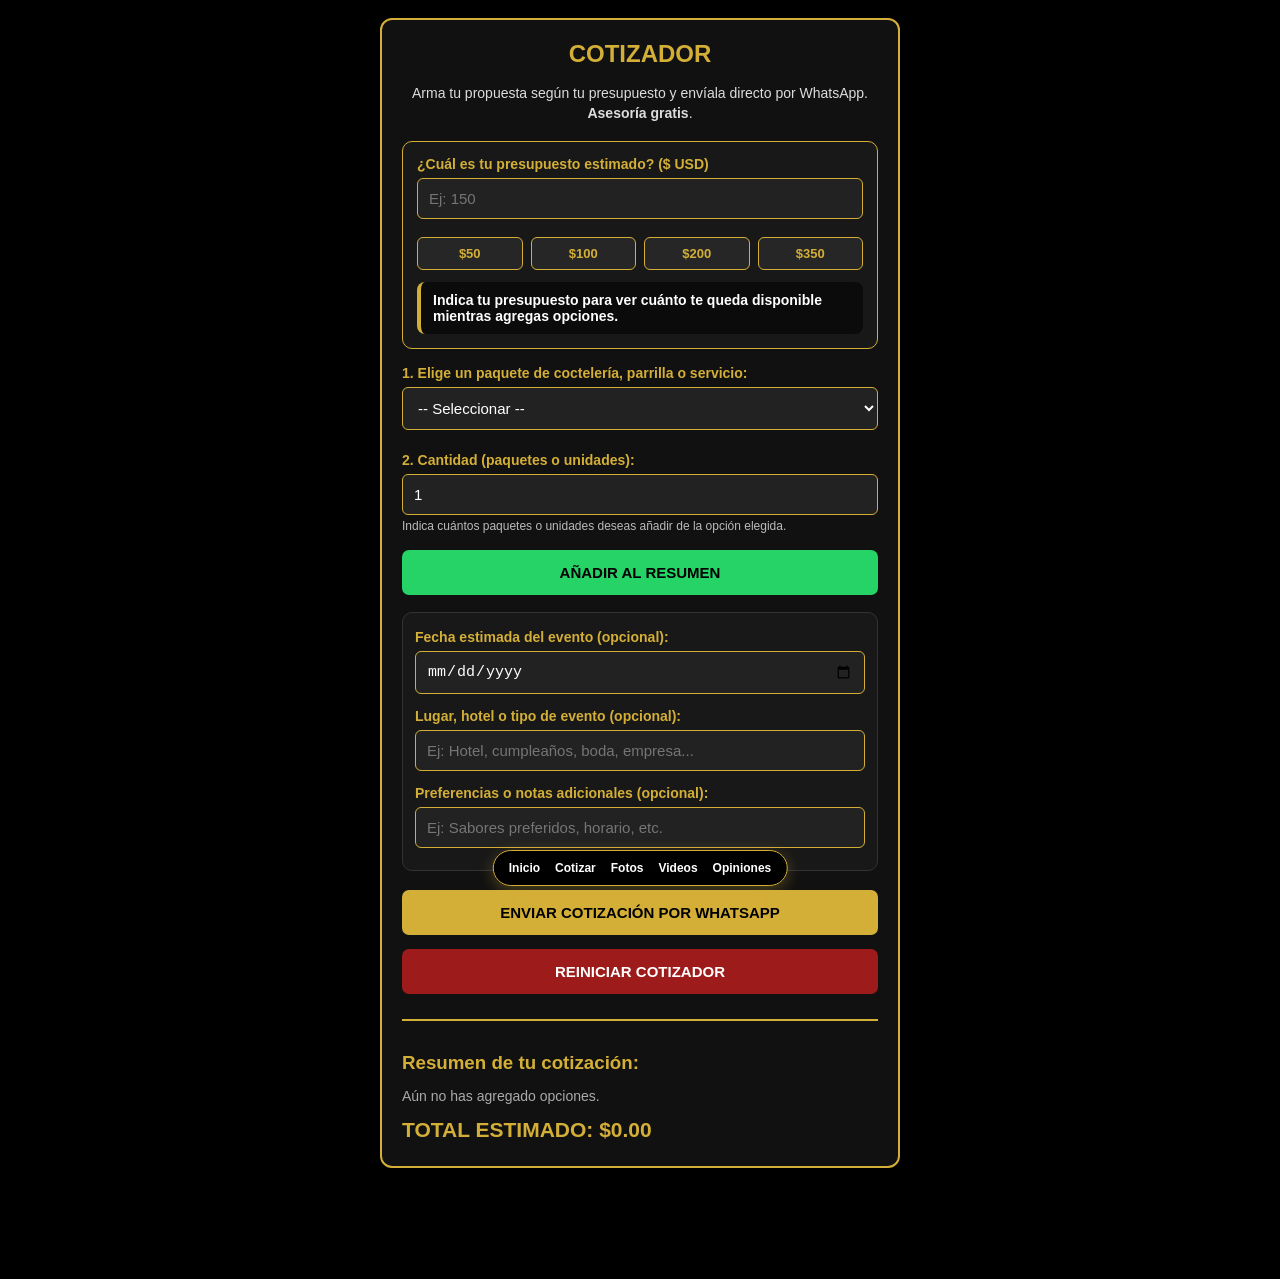
==== commit a5a4e8c7: "Update cotizador.html" ====
--- a/cotizador.html
+++ b/cotizador.html
@@ -21,7 +21,18 @@
         .estado-alerta { color: #ffcc00; border-left-color: #ffcc00; }
 
         label { font-weight: bold; margin-top: 12px; display: block; color: #d4af37; font-size: 14px; }
-        select, input[type="number"] { width: 100%; padding: 11px; margin: 6px 0 10px; border-radius: 6px; border: 1px solid #d4af37; background: #222; color: #fff; box-sizing: border-box; font-size: 15px; }
+        select, input[type="number"], input[type="date"], input[type="text"] {
+            width: 100%;
+            padding: 11px;
+            margin: 6px 0 10px;
+            border-radius: 6px;
+            border: 1px solid #d4af37;
+            background: #222;
+            color: #fff;
+            box-sizing: border-box;
+            font-size: 15px;
+        }
+        .ayuda-campo { font-size: 12px; color: #bbb; margin-top: -6px; margin-bottom: 10px; }
 
         #bloque-acompanantes, #bloque-cocteleria { display: none; margin-top: 6px; }
         .opciones-grid { display: grid; grid-template-columns: 1fr 1fr; gap: 8px; margin: 8px 0 12px; font-size: 13px; background: #1a1a1a; padding: 12px; border-radius: 8px; border: 1px solid #d4af37; }
@@ -32,6 +43,9 @@
         .caja-info-coctel ul { margin: 6px 0 8px 18px; padding: 0; }
         .caja-info-coctel li { margin-bottom: 3px; }
         .nota-reglas { background: #0d0d0d; border-left: 3px solid #d4af37; padding: 8px 10px; border-radius: 5px; font-size: 12px; color: #ddd; margin-top: 8px; }
+
+        .bloque-extra-evento { background: #181818; border: 1px solid #333; border-radius: 10px; padding: 12px; margin-top: 10px; margin-bottom: 12px; }
+        .bloque-extra-evento label { margin-top: 4px; }
 
         button.accion-principal { width: 100%; padding: 14px; margin: 7px 0; border-radius: 7px; font-size: 15px; box-sizing: border-box; font-weight: bold; cursor: pointer; border: none; }
         .btn-verde { background: #25d366; color: #000; }
@@ -92,7 +106,7 @@
 
     <div id="bloque-cocteleria">
         <label for="version-coctel">Versión del paquete:</label>
-        <select id="version-coctel" onchange="actualizarVistaVersion()">
+        <select id="version-coctel">
             <option value="tradicional">Tradicional — Vaso plástico transparente de 12 oz ($2.30 c/u)</option>
             <option value="cristaleria">Cristalería — Copas de cristal ($2.80 c/u)</option>
         </select>
@@ -114,8 +128,9 @@
         </div>
     </div>
 
-    <label for="cantidad">2. Cantidad:</label>
-    <input type="number" id="cantidad" value="1" min="1">
+    <label for="cantidad">2. Cantidad (paquetes o unidades):</label>
+    <input type="number" id="cantidad" value="1" min="1" step="1">
+    <div id="ayuda-cantidad" class="ayuda-campo">Indica cuántos paquetes o unidades deseas añadir de la opción elegida.</div>
 
     <div id="bloque-acompanantes">
         <label>3. Acompañantes (Parrillas):</label>
@@ -131,6 +146,18 @@
     </div>
 
     <button type="button" class="accion-principal btn-verde" onclick="agregar()">AÑADIR AL RESUMEN</button>
+
+    <div class="bloque-extra-evento">
+        <label for="fecha-evento">Fecha estimada del evento (opcional):</label>
+        <input type="date" id="fecha-evento">
+
+        <label for="detalle-evento">Lugar, hotel o tipo de evento (opcional):</label>
+        <input type="text" id="detalle-evento" placeholder="Ej: Hotel, cumpleaños, boda, empresa...">
+
+        <label for="notas-cliente">Preferencias o notas adicionales (opcional):</label>
+        <input type="text" id="notas-cliente" placeholder="Ej: Sabores preferidos, horario, etc.">
+    </div>
+
     <button type="button" class="accion-principal btn-amarillo" onclick="enviarWhatsApp()">ENVIAR COTIZACIÓN POR WHATSAPP</button>
     <button type="button" class="accion-principal btn-rojo" onclick="reiniciar()">REINICIAR COTIZADOR</button>
 
@@ -152,6 +179,10 @@
 <script>
     let pedido = [];
 
+    function redondearCentavos(valor) {
+        return Math.round((Number(valor) + Number.EPSILON) * 100) / 100;
+    }
+
     function setPresupuesto(monto) {
         document.getElementById('presupuesto').value = monto;
         actualizarUI();
@@ -164,6 +195,7 @@
 
         let bloqueParrilla = document.getElementById('bloque-acompanantes');
         let bloqueCoctel = document.getElementById('bloque-cocteleria');
+        let ayudaCant = document.getElementById('ayuda-cantidad');
 
         bloqueParrilla.style.display = (tipo === "parrilla") ? "block" : "none";
         if (tipo !== "parrilla") {
@@ -174,10 +206,12 @@
         if (tipo !== "coctel") {
             document.getElementById('version-coctel').value = "tradicional";
         }
-    }
-
-    function actualizarVistaVersion() {
-        // Mantiene la selección activa de versión (tradicional / cristaleria)
+
+        if (tipo === "coctel") {
+            ayudaCant.innerText = "Cantidad de paquetes a cotizar (ej: 1 = un paquete completo).";
+        } else {
+            ayudaCant.innerText = "Indica cuántos paquetes o unidades deseas añadir de la opción elegida.";
+        }
     }
 
     function agregar() {
@@ -195,11 +229,13 @@
 
         let precio = precioTradicional;
         let descripcionFinal = nombre;
+        let esCristaleria = false;
 
         if (tipo === "coctel") {
             let version = document.getElementById('version-coctel').value;
             if (version === "cristaleria") {
                 precio = precioCristal;
+                esCristaleria = true;
                 descripcionFinal += " - Versión Cristalería (copas de cristal, $2.80 c/u)";
             } else {
                 precio = precioTradicional;
@@ -207,7 +243,7 @@
             }
         }
 
-        let cant = parseInt(document.getElementById('cantidad').value);
+        let cant = parseInt(document.getElementById('cantidad').value, 10);
         if (isNaN(cant) || cant < 1) {
             cant = 1;
         }
@@ -221,8 +257,14 @@
             descripcionFinal += " (" + extras.join(", ") + ")";
         }
 
-        let subtotal = precio * cant;
-        pedido.push({ nombre: descripcionFinal, cant: cant, subtotal: subtotal, esCoctel: (tipo === "coctel") });
+        let subtotal = redondearCentavos(precio * cant);
+        pedido.push({
+            nombre: descripcionFinal,
+            cant: cant,
+            subtotal: subtotal,
+            esCoctel: (tipo === "coctel"),
+            esCristaleria: esCristaleria
+        });
 
         select.value = "";
         document.getElementById('cantidad').value = "1";
@@ -250,14 +292,14 @@
             `).join('');
         }
 
-        let total = pedido.reduce((acc, item) => acc + item.subtotal, 0);
+        let total = redondearCentavos(pedido.reduce((acc, item) => acc + item.subtotal, 0));
         document.getElementById('total-text').innerText = "TOTAL ESTIMADO: $" + total.toFixed(2);
 
         let presRaw = parseFloat(document.getElementById('presupuesto').value);
         let estadoBox = document.getElementById('estado-presupuesto');
 
         if (!isNaN(presRaw) && presRaw > 0) {
-            let diferencia = presRaw - total;
+            let diferencia = redondearCentavos(presRaw - total);
             if (diferencia >= 0) {
                 estadoBox.className = "estado-presupuesto estado-ok";
                 estadoBox.innerText = "Dentro de tu presupuesto ($" + presRaw.toFixed(2) + ") — Te quedan $" + diferencia.toFixed(2) + " disponibles.";
@@ -277,6 +319,9 @@
         document.getElementById('producto').value = "";
         document.getElementById('cantidad').value = "1";
         document.getElementById('version-coctel').value = "tradicional";
+        document.getElementById('fecha-evento').value = "";
+        document.getElementById('detalle-evento').value = "";
+        document.getElementById('notas-cliente').value = "";
         document.querySelectorAll('#acompanantes input').forEach(c => c.checked = false);
         toggleDetallesProducto();
         actualizarUI();
@@ -287,19 +332,38 @@
             alert("Agrega al menos un paquete, parrilla o servicio antes de enviar.");
             return;
         }
-        let total = pedido.reduce((acc, item) => acc + item.subtotal, 0);
+        let total = redondearCentavos(pedido.reduce((acc, item) => acc + item.subtotal, 0));
         let presRaw = parseFloat(document.getElementById('presupuesto').value);
         let incluyeCocteles = pedido.some(i => i.esCoctel);
+        let incluyeCristaleria = pedido.some(i => i.esCristaleria);
+
+        let fechaEvento = document.getElementById('fecha-evento').value.trim();
+        let detalleEvento = document.getElementById('detalle-evento').value.trim();
+        let notasCliente = document.getElementById('notas-cliente').value.trim();
 
         let msg = "Hola Willian, quiero cotizar lo siguiente con Los Cócteles de Willian:\n\n";
         msg += pedido.map(i => "• " + i.cant + "x " + i.nombre + " — $" + i.subtotal.toFixed(2)).join("\n");
         msg += "\n\nTotal estimado: $" + total.toFixed(2);
+
         if (!isNaN(presRaw) && presRaw > 0) {
-            msg += "\nMi presupuesto estimado: $" + presRaw.toFixed(2);
-        }
+            msg += "\nPresupuesto estimado del cliente: $" + presRaw.toFixed(2);
+        }
+        if (fechaEvento) {
+            msg += "\nFecha estimada: " + fechaEvento;
+        }
+        if (detalleEvento) {
+            msg += "\nLugar / Evento: " + detalleEvento;
+        }
+        if (notasCliente) {
+            msg += "\nNotas / Preferencias: " + notasCliente;
+        }
+
         if (incluyeCocteles) {
             msg += "\n\nIncluye 10 familias de cócteles con sus variantes (Piña Colada en colores, Daiquirí, Mojito Cubano, Caipiroska, Destornillador, Cuba Libre, Sexo en la playa, Tren de Medianoche, Cocoloco y Arcoíris).";
-            msg += "\nCondiciones: 50% para apartar la fecha y 50% en la mañana del evento para ingredientes perecederos. En cristalería, a partir de 5 copas partidas o extraviadas se cobran a $3.00 c/u.";
+        }
+        msg += "\nCondiciones de reserva: 50% para apartar la fecha y 50% en la mañana del evento para compras perecederas.";
+        if (incluyeCristaleria) {
+            msg += "\nCristalería: a partir de 5 copas partidas o extraviadas se cobrará la reposición a $3.00 cada una.";
         }
         msg += "\n\nAgradezco asesoría y disponibilidad de fecha.";
 
